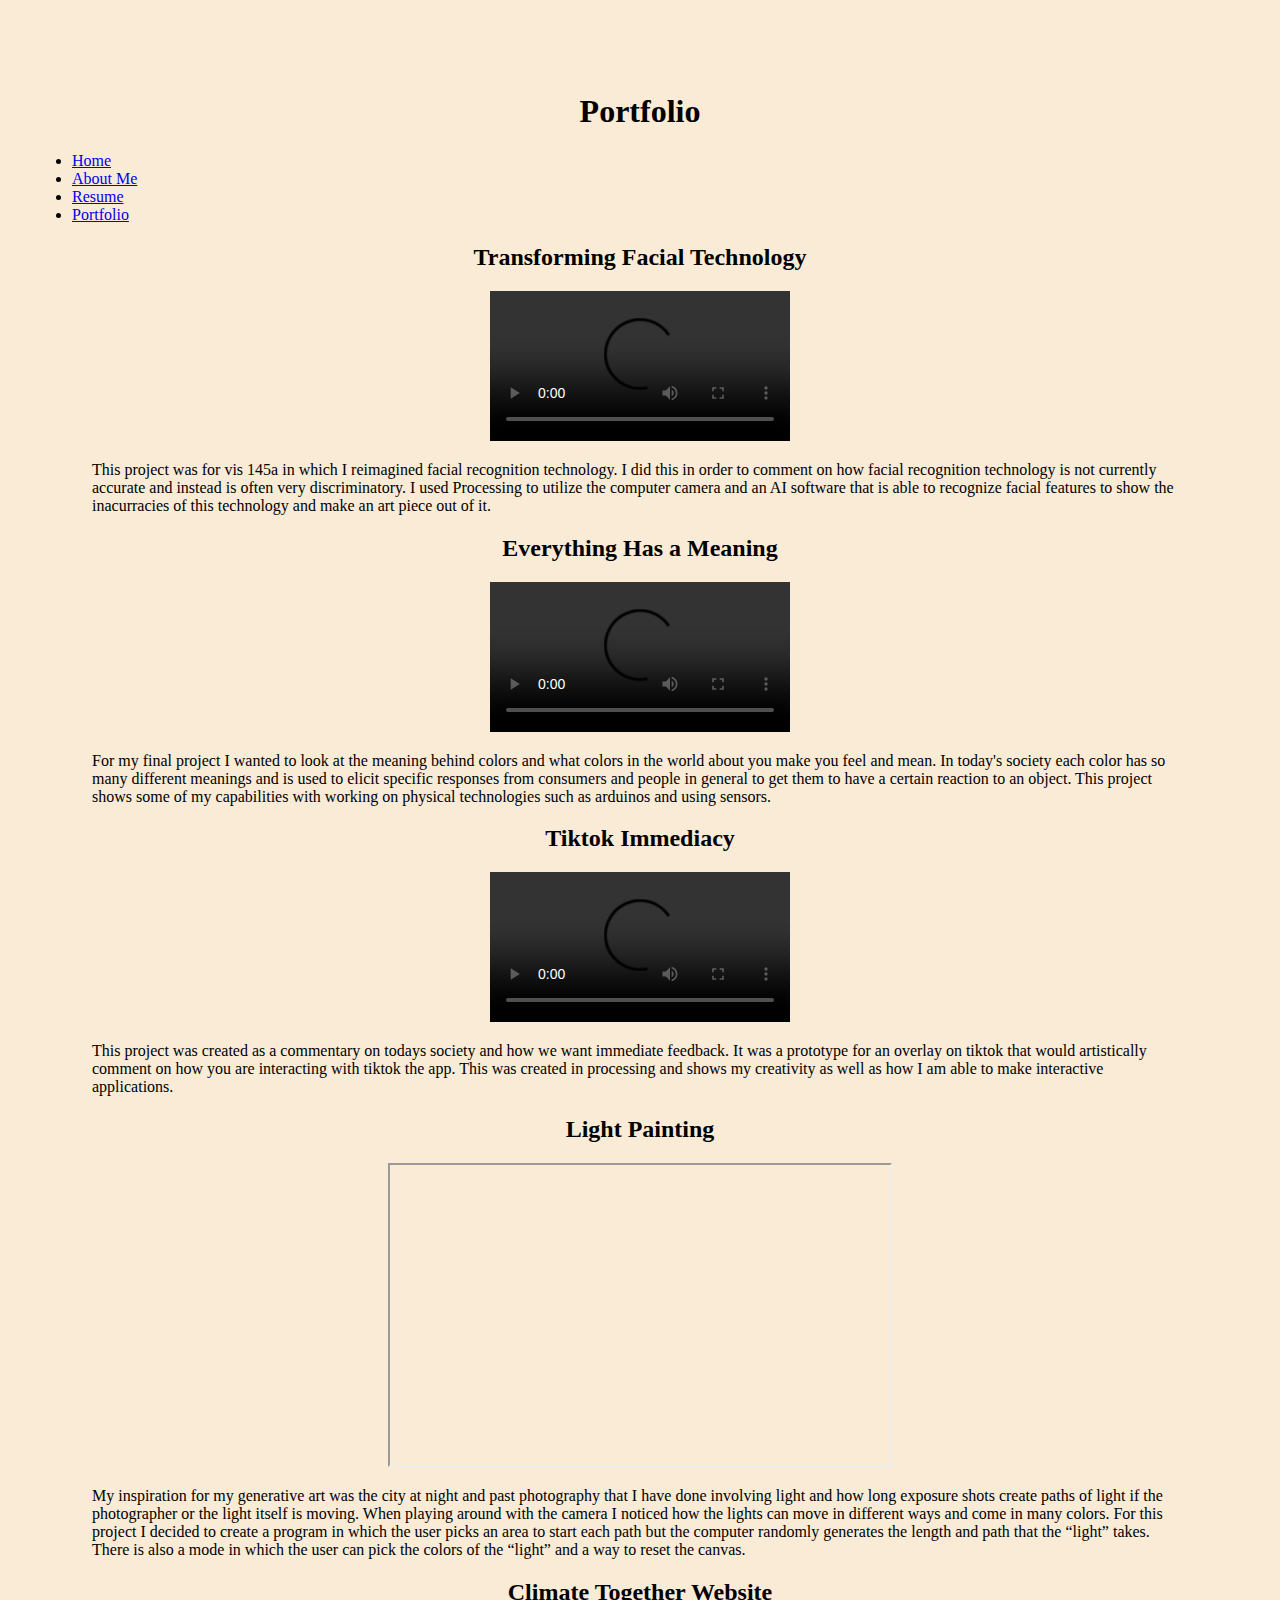
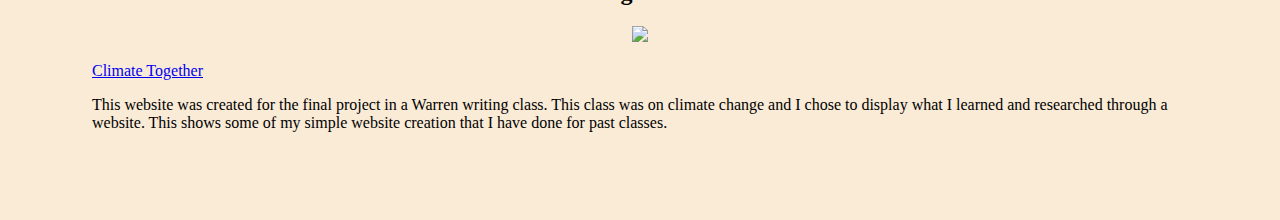
==== Portfolio.html @ 6ff7443c "basic webstie" ====
<!DOCTYPE html>
<html lang="en">
    <head>
        <title>Sarah Thomson</title>
        <link rel="stylesheet" type="text/css" href="style.css">
    </head>
    <body>
        <h1>Portfolio</h1>
    </body>
    <nav>
        <li><a href="home.html">Home</a></li>
        <li><a href="AboutMe.html">About Me</a></li>
        <li><a href="Resume.html">Resume</a></li>
        <li><a href="Portfolio.html">Portfolio</a></li>
    </nav>
    <h2>Transforming Facial Technology</h2>
    <div align="center">
        <video controls><source src="images/aiface.mp4" type="video/mp4"></video>
    </div>
    <p>This project was for vis 145a in which I reimagined facial recognition technology. I did this
        in order to comment on how facial recognition technology is not currently accurate and instead 
        is often very discriminatory. I used Processing to utilize the computer camera and an AI software
        that is able to recognize facial features to show the inacurracies of this technology and make an
        art piece out of it.
    </p>
    <h2>Everything Has a Meaning</h2>
    <div align="center">
        <video controls><source src="images/meaning.mp4" type="video/mp4"></video>
    </div>
    <p>For my final project I wanted to look at the meaning behind colors and what colors in the world about 
        you make you feel and mean. In today's society each color has so many different meanings and is used 
        to elicit specific responses from consumers and people in general to get them to have a certain reaction 
        to an object. This project shows some of my capabilities with working on physical technologies such as 
        arduinos and using sensors.
    </p>
    <h2>Tiktok Immediacy</h2>
    <div align="center">
        <video controls><source src="images/tiktok.mp4" type="video/mp4"></video>
    </div>
    <p>This project was created as a commentary on todays society and how we want immediate feedback.
        It was a prototype for an overlay on tiktok that would artistically comment on how you are interacting
        with tiktok the app. This was created in processing and shows my creativity as well as how I am able to 
        make interactive applications.
    </p>
    <h2>Light Painting</h2>
    <div align="center">
        <iframe src="https://editor.p5js.org/sarahtt210/full/UM3nf5TYq" width="500px" height="500px"></iframe>
    </div>
    <p>My inspiration for my generative art was the city at night and past photography that I have done 
        involving light and how long exposure shots create paths of light if the photographer or the light
         itself is moving. When playing around with the camera I noticed how the lights can move in different
          ways and come in many colors. For this project I decided to create a program in which the user 
          picks an area to start each path but the computer randomly generates the length and path that the 
          “light” takes. There is also a mode in which the user can pick the colors of the “light” and a way 
          to reset the canvas.
    </p>
    <h2>Climate Together Website</h2>
    <div align="center">
        <img src="images/ClimateTogether.png">
    </div>
    <p><a href="website/index.html" target="_blank">Climate Together</a></p>
    <p>This website was created for the final project in a Warren writing class.
        This class was on climate change and I chose to display what I learned and researched
        through a website. This shows some of my simple website creation that I have done for past classes.
    </p>
---- style.css ----
body {
    background-color: antiquewhite;
    padding: 5%;
}

h1, h2 {
    text-align: center;
}

h3 {
    font-weight: 1000;
    color: red;
}

h4 {
    text-decoration: underline;
}

hr {
    border: 1.5px dashed antiquewhite;
    background-color: black;
}

img, video, iframe {
    max-width: 85%;
    max-height: 300px;
}

p {
    padding-left: 20px;
    padding-right: 20px;
}
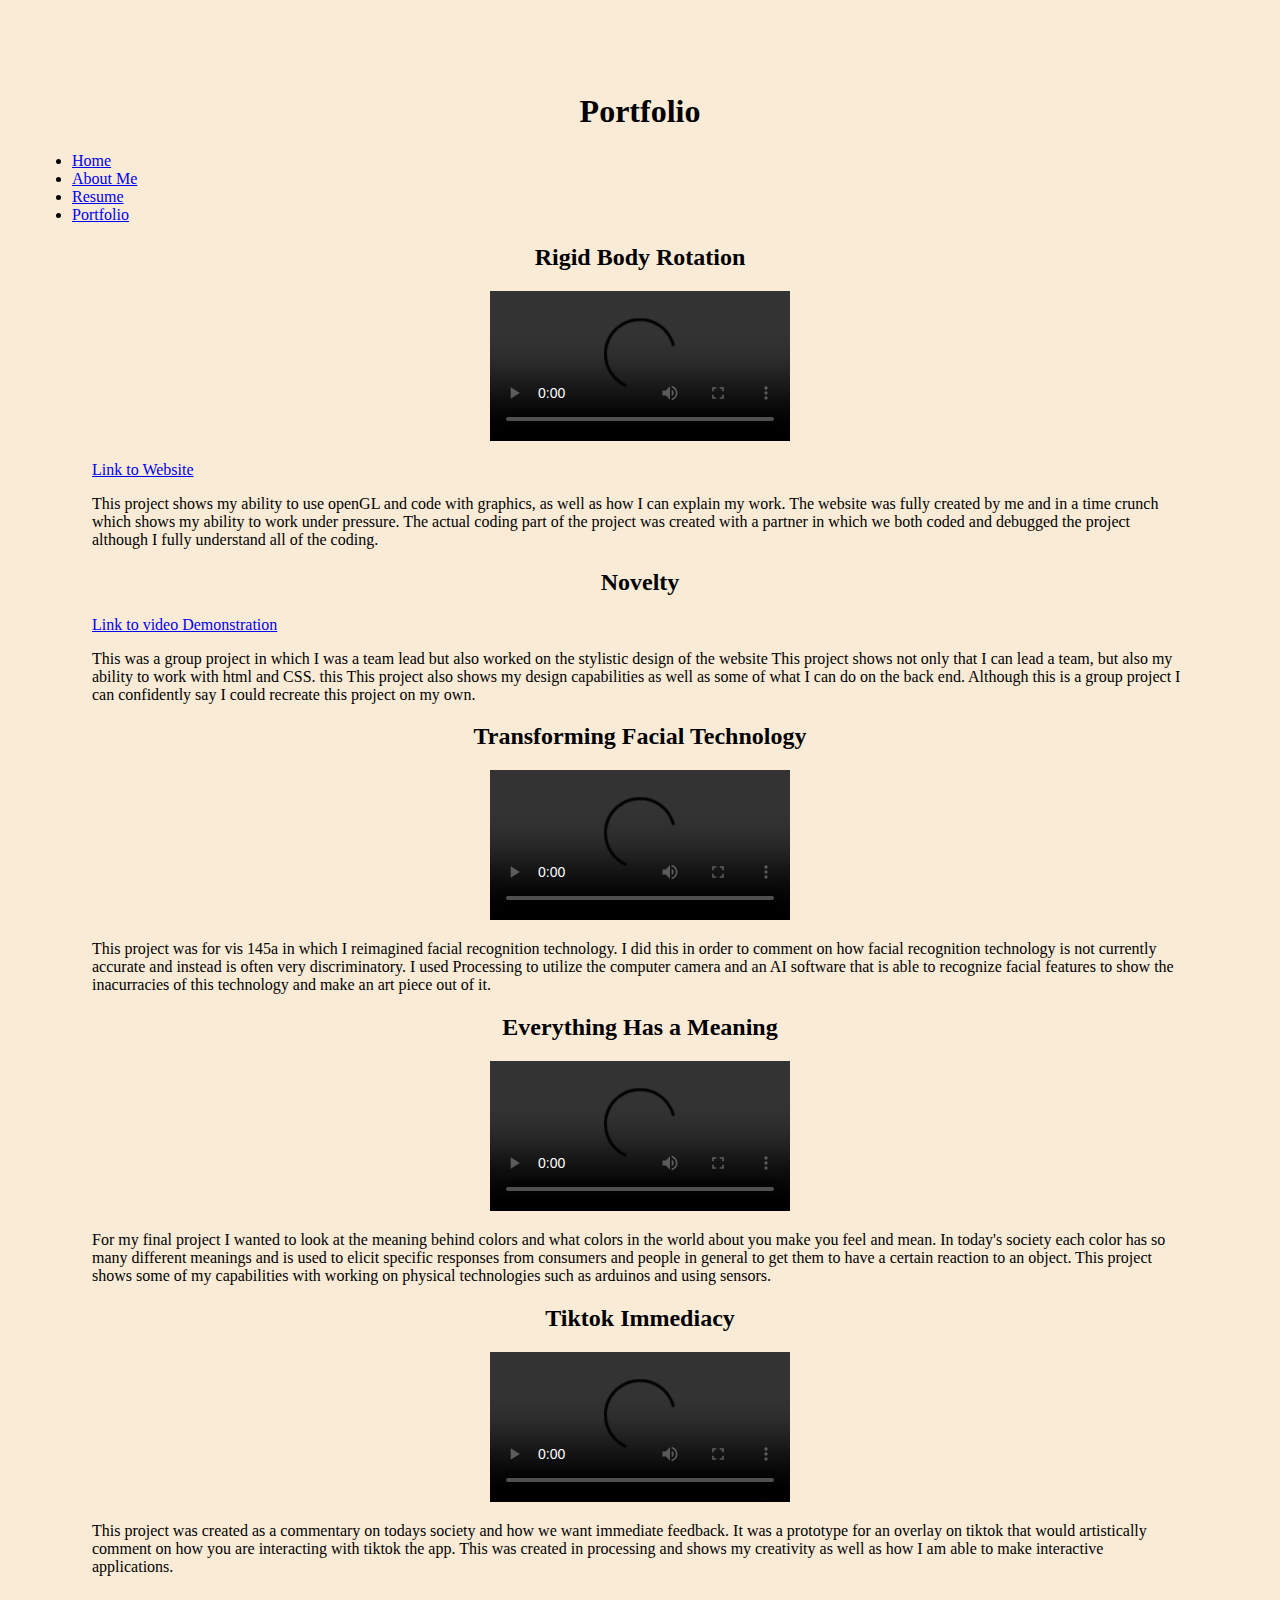
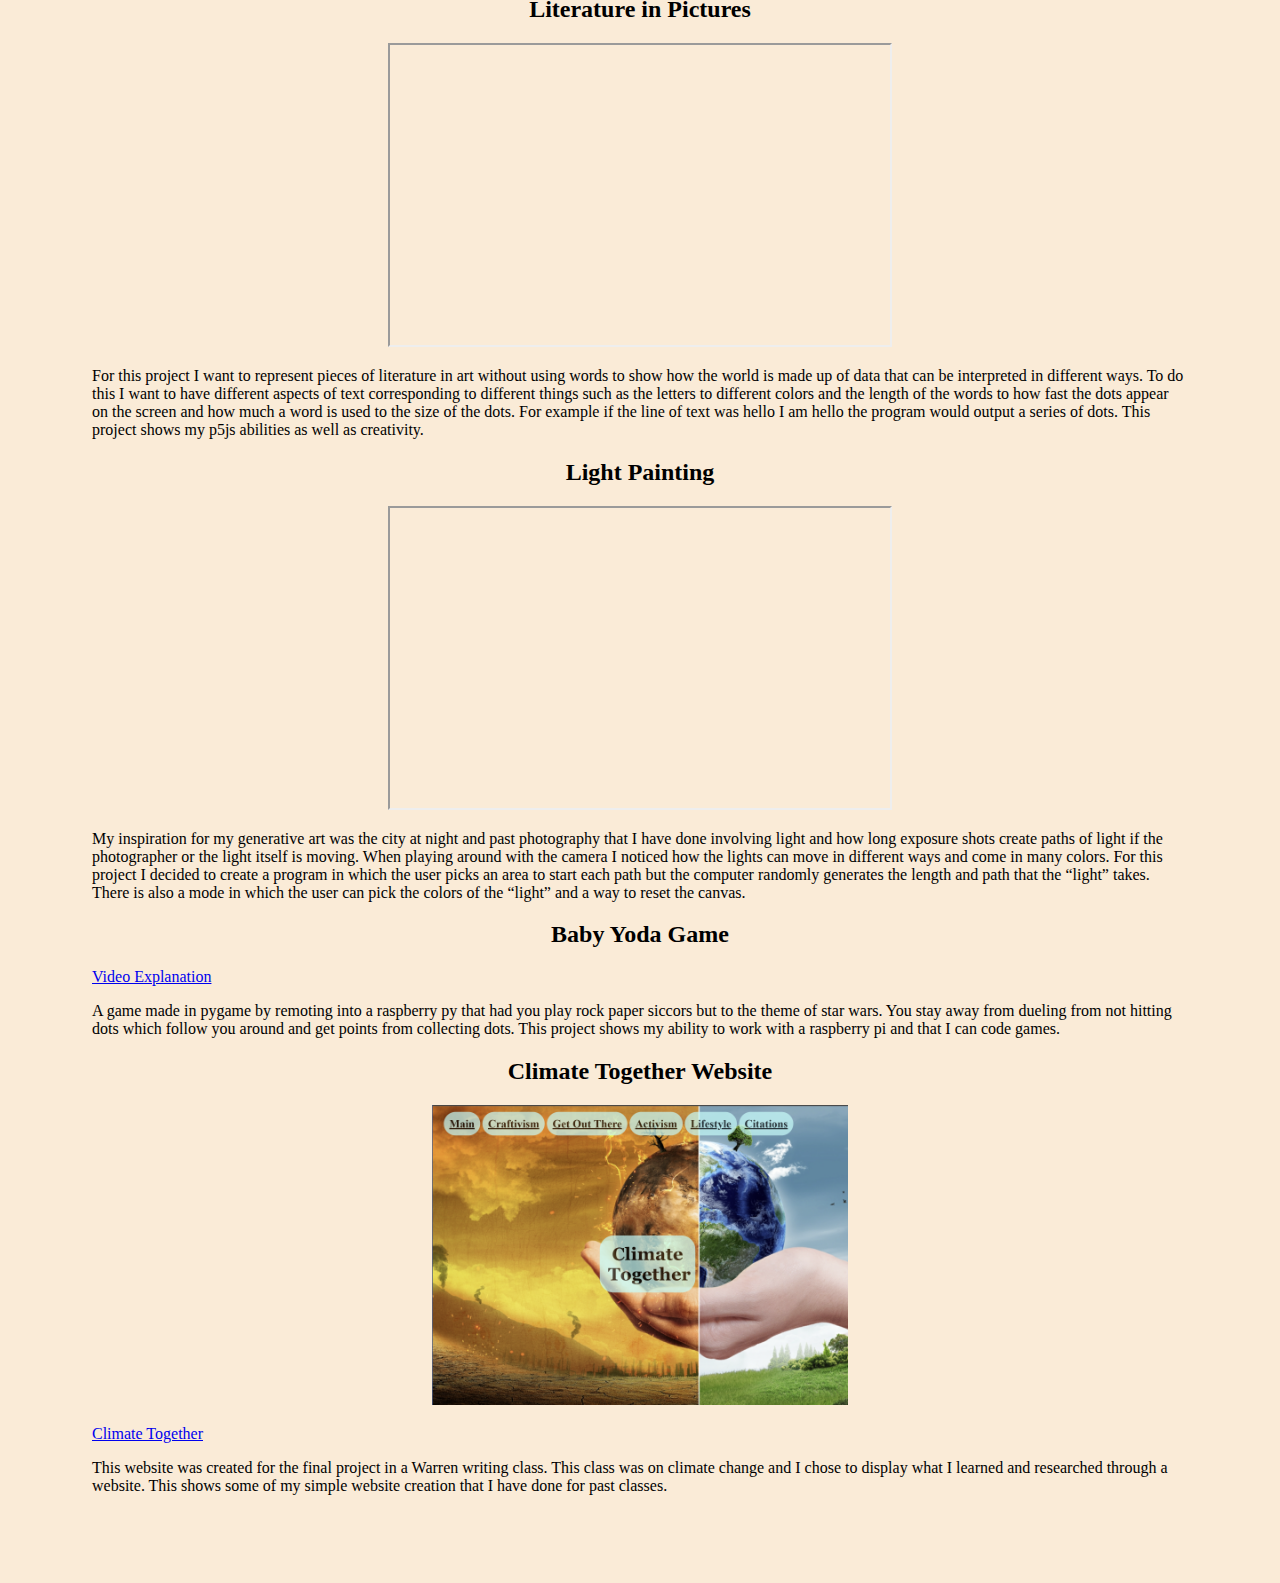
==== commit e1fdc7c6: "worked on portfolio" ====
--- a/Portfolio.html
+++ b/Portfolio.html
@@ -13,6 +13,23 @@
         <li><a href="Resume.html">Resume</a></li>
         <li><a href="Portfolio.html">Portfolio</a></li>
     </nav>
+    <h2>Rigid Body Rotation</h2>
+    <div align="center">
+        <video controls><source src="images/bunny.mp4" type="video/mp4"></video>
+    </div>
+    <p><a href="https://sarahtthomson.github.io/cse167_final/">Link to Website</a></p>
+    <p>This project shows my ability to use openGL and code with graphics, as well as how I can explain
+        my work. The website was fully created by me and in a time crunch which shows my ability to work
+        under pressure. The actual coding part of the project was created with a partner in which we both
+        coded and debugged the project although I fully understand all of the coding.
+    </p>
+    <h2>Novelty</h2>
+    <p><a href="https://www.youtube.com/watch?v=GBPPk2qb23M">Link to video Demonstration</a></p>
+    <p>This was a group project in which I was a team lead but also worked on the stylistic design of the website
+        This project shows not only that I can lead a team, but also my ability to work with html and CSS. this
+        This project also shows my design capabilities as well as some of what I can do on the back end. Although
+        this is a group project I can confidently say I could recreate this project on my own.
+    </p>
     <h2>Transforming Facial Technology</h2>
     <div align="center">
         <video controls><source src="images/aiface.mp4" type="video/mp4"></video>
@@ -42,6 +59,17 @@
         with tiktok the app. This was created in processing and shows my creativity as well as how I am able to 
         make interactive applications.
     </p>
+    <h2>Literature in Pictures</h2>
+    <div align="center">
+        <iframe src="https://editor.p5js.org/sarahtt210/full/0JRx4ue__" width="500px" height="500px"></iframe>
+    </div>
+    <p>For this project I want to represent pieces of literature in art without using words to show how the world 
+        is made up of data that can be interpreted in different ways. To do this I want to have different aspects 
+        of text corresponding to different things such as the letters to different colors and the length of the 
+        words to how fast the dots appear on the screen and how much a word is used to the size of the dots. For 
+        example if the line of text was hello I am hello the program would output a series of dots. This project 
+        shows my p5js abilities as well as creativity.
+    </p>
     <h2>Light Painting</h2>
     <div align="center">
         <iframe src="https://editor.p5js.org/sarahtt210/full/UM3nf5TYq" width="500px" height="500px"></iframe>
@@ -54,6 +82,13 @@
           “light” takes. There is also a mode in which the user can pick the colors of the “light” and a way 
           to reset the canvas.
     </p>
+    <h2>Baby Yoda Game</h2>
+    <p><a href="https://www.youtube.com/watch?v=oWngY96k4T8">Video Explanation</a></p>
+    <p>A game made in pygame by remoting into a raspberry py that had you play rock paper siccors
+        but to the theme of star wars. You stay away from dueling from not hitting dots which follow you around 
+        and get points from collecting dots. This project shows my ability to work with a raspberry pi and that
+        I can code games.
+    </p>
     <h2>Climate Together Website</h2>
     <div align="center">
         <img src="images/ClimateTogether.png">
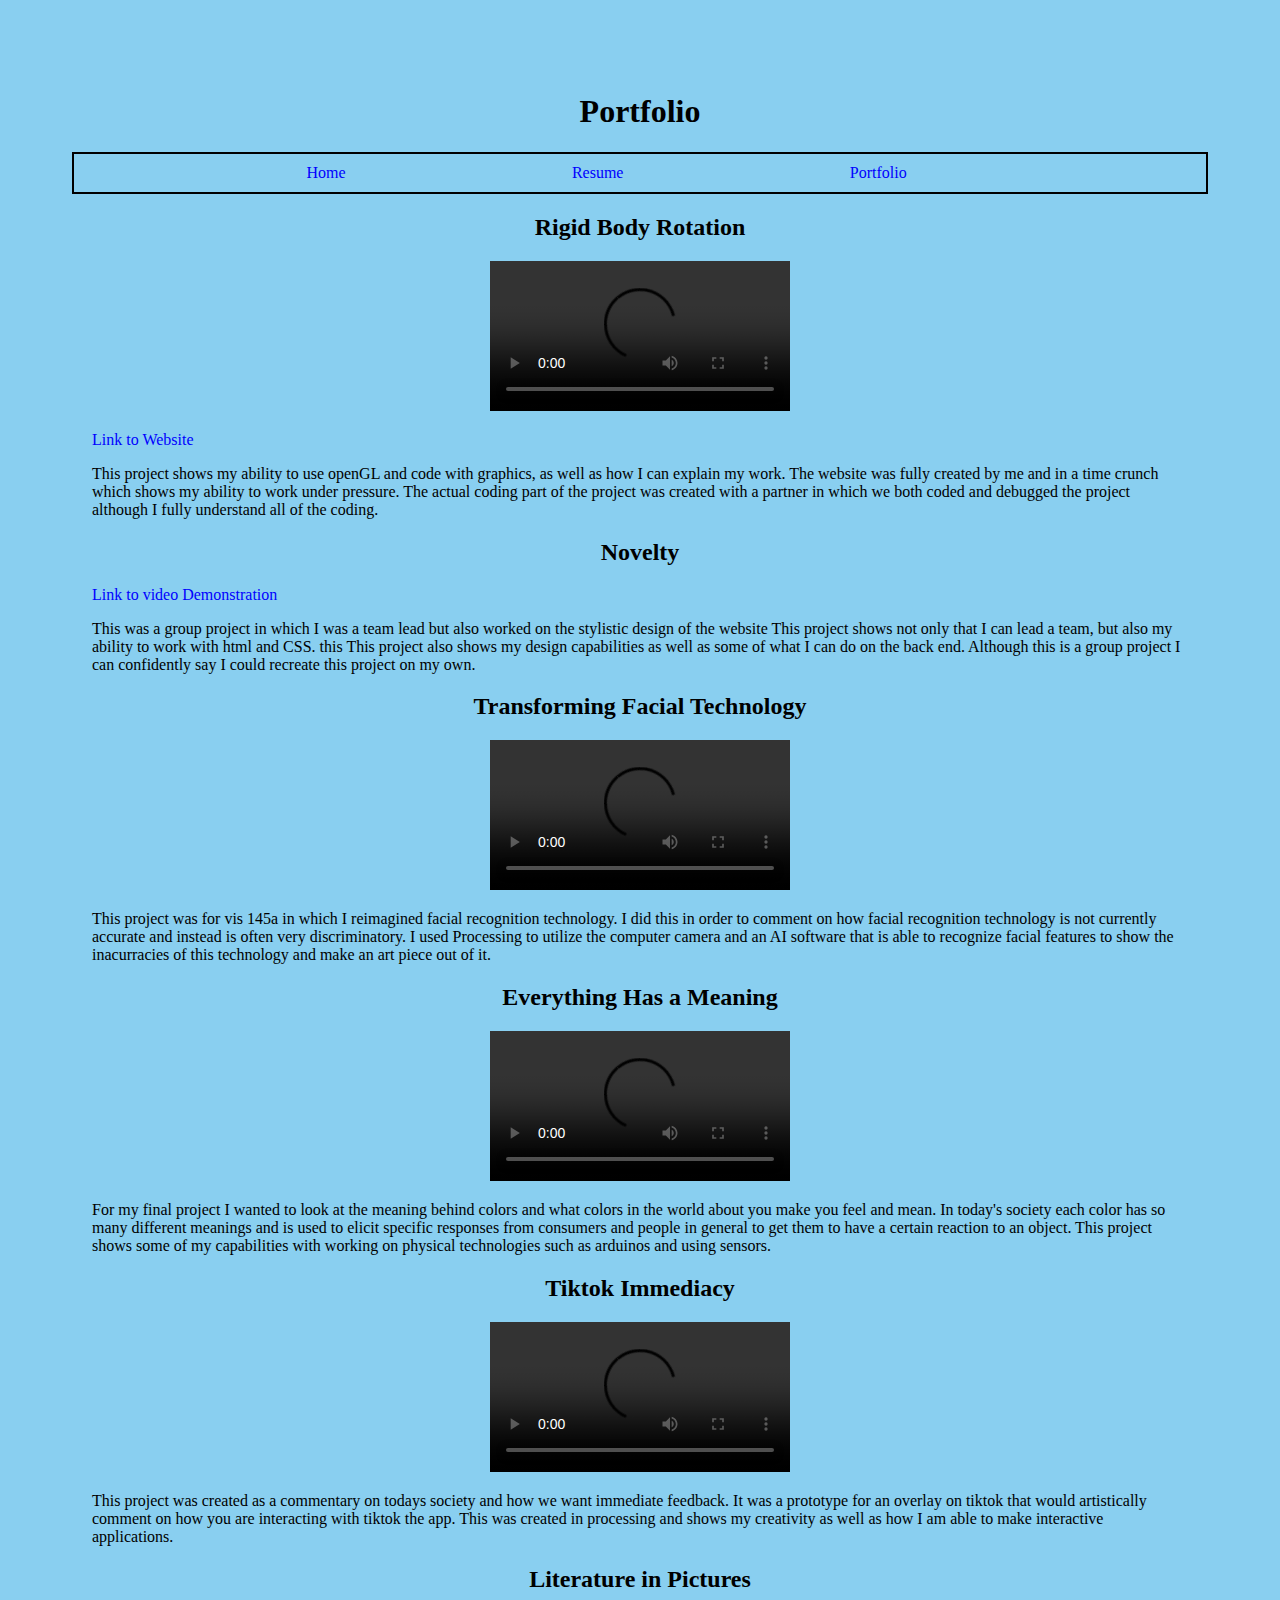
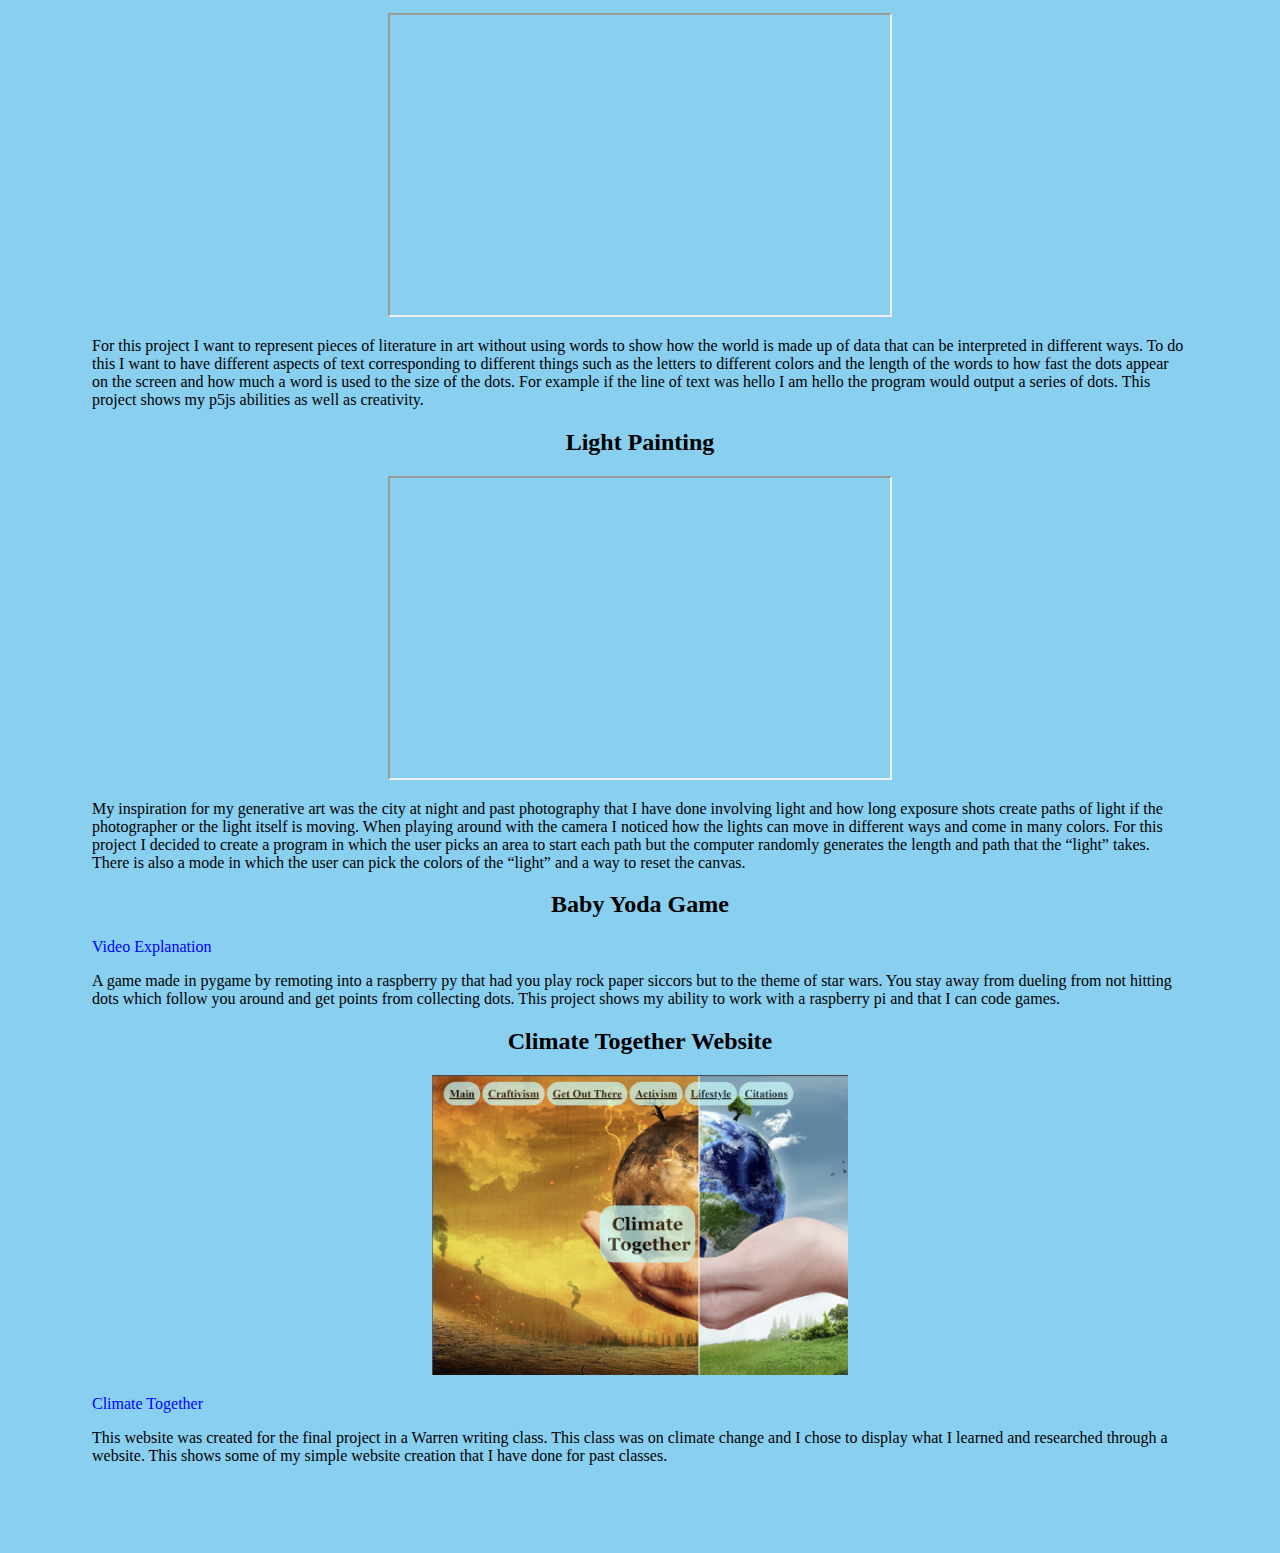
==== commit 350da1a0: "some changes" ====
--- a/Portfolio.html
+++ b/Portfolio.html
@@ -8,8 +8,7 @@
         <h1>Portfolio</h1>
     </body>
     <nav>
-        <li><a href="home.html">Home</a></li>
-        <li><a href="AboutMe.html">About Me</a></li>
+        <li><a href="index.html">Home</a></li>
         <li><a href="Resume.html">Resume</a></li>
         <li><a href="Portfolio.html">Portfolio</a></li>
     </nav>
--- a/style.css
+++ b/style.css
@@ -1,24 +1,10 @@
 body {
-    background-color: antiquewhite;
+    background-color: #89CFF0;
     padding: 5%;
 }
 
-h1, h2 {
+h1, h2, h3 {
     text-align: center;
-}
-
-h3 {
-    font-weight: 1000;
-    color: red;
-}
-
-h4 {
-    text-decoration: underline;
-}
-
-hr {
-    border: 1.5px dashed antiquewhite;
-    background-color: black;
 }
 
 img, video, iframe {
@@ -29,4 +15,23 @@
 p {
     padding-left: 20px;
     padding-right: 20px;
+}
+
+li {
+    display: inline-block;
+    padding-left: 20%;
+}
+
+nav {
+    border: 2px solid;
+    padding: 10px;
+}
+
+a {
+    text-decoration: none;
+    color: blue;
+}
+
+a:hover {
+    filter: drop-shadow(-1px 1px 1px #000);
 }